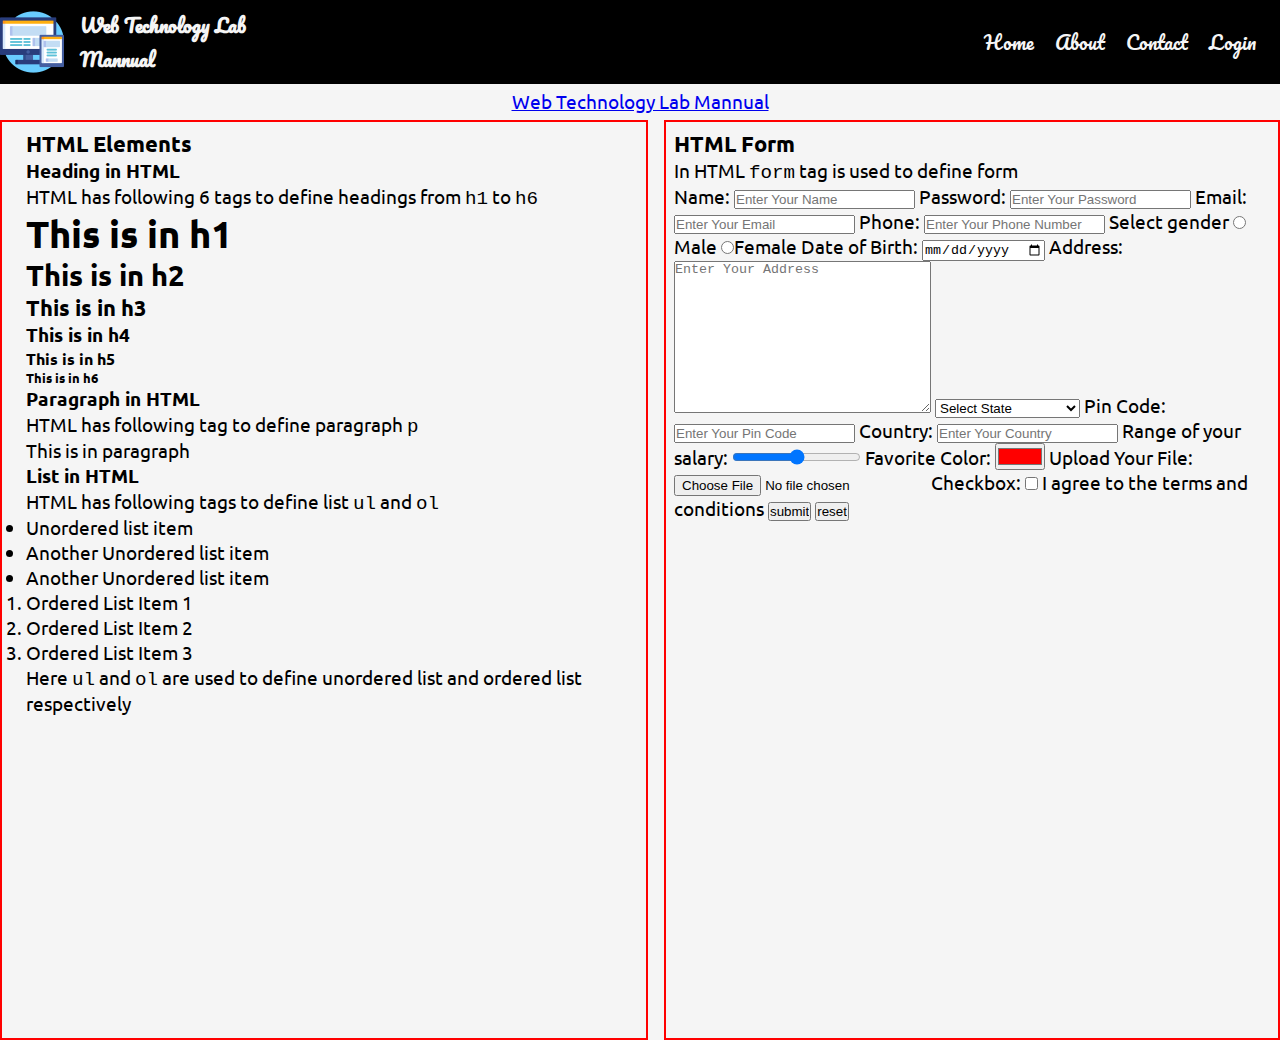
==== index.html @ 10c974d2 "Links" ====
<!DOCTYPE html>
<html lang="en">

<head>
    <meta charset="UTF-8">
    <meta http-equiv="X-UA-Compatible" content="IE=edge">
    <meta name="viewport" content="width=device-width, initial-scale=1.0">
    <meta name="description" content="Web Technology Lab Mannual">
    <meta name="keywords" content="Web Technology, CSE, CS, KMCLU, Lab Mannual">
    <base href="../">
    <link rel="stylesheet" href="../style.css">
    <title>Web Technology Lab Mannual</title>
</head>

<body>
    <div class="header">
        <div class="container">
            <div class="navbar-brand">
                <a href="/">
                    <img src="../logo.png" alt="Web Technology Lab Mannual">
                    <h1>Web Technology Lab Mannual</h1>
                </a>
                <span class="navbar-burger burger" data-target="navbarMenu">
                    <span></span>
                    <span></span>
                    <span></span>
                </span>
            </div>
            <div id="navbarMenu" class="navbar-menu">
                <div class="navbar-end">
                    <a class="navbar-item" href="../">
                        Home
                    </a>
                    <a class="navbar-item" href="../about.html">
                        About
                    </a>
                    <a class="navbar-item" href="../contact.html">
                        Contact
                    </a>
                    <a class="navbar-item" href="../login.php">
                        Login
                    </a>
                </div>
            </div>
        </div>
    </div>
    <div class="main">
        <div class="content">
            <div h2>
                <a href="/">Web Technology Lab Mannual</a>
                <div h2>
                    <div class="left-right-box">
                        <div class="leftBox">
                            <h3>HTML Elements</h3>
                            <div class="leftBox-content">
                                <span class="heading">
                                    <b>Heading in HTML</b>
                                    <br>
                                    HTML has following 6 tags to define headings from <code>h1</code> to <code>h6</code>
                                    <h1>This is in h1</h1>
                                    <h2>This is in h2</h2>
                                    <h3>This is in h3</h3>
                                    <h4>This is in h4</h4>
                                    <h5>This is in h5</h5>
                                    <h6>This is in h6</h6>
                                </span>
                                <span class="heading">
                                    <b>Paragraph in HTML</b>
                                    <br>
                                    HTML has following tag to define paragraph <code>p</code>
                                    <p>This is in paragraph</p>
                                </span>
                                <span class="heading">
                                    <b>List in HTML</b>
                                    <br>
                                    HTML has following tags to define list <code>ul</code> and <code>ol</code>
                                    <ul>
                                        <li>Unordered list item</li>
                                        <li>Another Unordered list item</li>
                                        <li>Another Unordered list item</li>
                                    </ul>
                                    <ol>
                                        <li>Ordered List Item 1</li>
                                        <li>Ordered List Item 2</li>
                                        <li>Ordered List Item 3</li>
                                    </ol>
                                    <p>Here <code>ul</code> and <code>ol</code> are used to define unordered list and
                                        ordered list respectively</p>
                                </span>
                            </div>
                        </div>
                        <div class="rightBox">
                            <h3>HTML Form</h3>
                            <p>In HTML <code>form</code> tag is used to define form</p>
                            <!-- HTML form example that shows all form tags, input tages and types etc -->
                            <form class="form" action="">
                                <label for="name">Name:</label>
                                <input type="text" name="name" id="name" placeholder="Enter Your Name" required>
                                <label for="password">Password:</label>
                                <input type="password" name="password" id="password" placeholder="Enter Your Password"
                                    required>
                                <label for="email">Email:</label>
                                <input type="email" name="email" id="email" placeholder="Enter Your Email" required>
                                <label for="phone">Phone:</label>
                                <input type="tel" name="phone" id="phone" placeholder="Enter Your Phone Number"
                                    required>
                                <label for="gender">Select gender</label>
                                <input type="radio" name="gender" id="male" value="male">Male
                                <input type="radio" name="gender" id="female" value="female">Female
                                <label for="dob">Date of Birth:</label>
                                <input type="date" name="dob" id="dob" placeholder="Enter Your Date of Birth" required>
                                <label for="address">Address:</label>
                                <textarea name="address" id="address" cols="30" rows="10"
                                    placeholder="Enter Your Address" required></textarea>
                                <label for="state"></label>
                                <!-- Select box for states in India -->
                                <select name="state" id="state">
                                    <option value="">Select State</option>
                                    <option value="Andhra Pradesh">Andhra Pradesh</option>
                                    <option value="Arunachal Pradesh">Arunachal Pradesh</option>
                                    <option value="Assam">Assam</option>
                                    <option value="Bihar">Bihar</option>
                                    <option value="Chhattisgarh">Chhattisgarh</option>
                                    <option value="Goa">Goa</option>
                                    <option value="Gujarat">Gujarat</option>
                                    <option value="Haryana">Haryana</option>
                                    <option value="Himachal Pradesh">Himachal Pradesh</option>
                                    <option value="Jammu and Kashmir">Jammu and Kashmir</option>
                                    <option value="Jharkhand">Jharkhand</option>
                                    <option value="Karnataka">Karnataka</option>
                                    <option value="Kerala">Kerala</option>
                                    <option value="Madhya Pradesh">Madhya Pradesh</option>
                                    <option value="Maharashtra">Maharashtra</option>
                                    <option value="Manipur">Manipur</option>
                                    <option value="Meghalaya">Meghalaya</option>
                                    <option value="Mizoram">Mizoram</option>
                                    <option value="Nagaland">Nagaland</option>
                                    <option value="Odisha">Odisha</option>
                                    <option value="Punjab">Punjab</option>
                                    <option value="Rajasthan">Rajasthan</option>
                                    <option value="Sikkim">Sikkim</option>
                                    <option value="Tamil Nadu">Tamil Nadu</option>
                                    <option value="Telangana">Telangana</option>
                                    <option value="Tripura">Tripura</option>
                                    <option value="Uttar Pradesh">Uttar Pradesh</option>
                                    <option value="Uttarakhand">Uttarakhand</option>
                                    <option value="West Bengal">West Bengal</option>
                                </select>
                                <label for="pincode">Pin Code:</label>
                                <input type="number" name="pincode" id="pincode" placeholder="Enter Your Pin Code"
                                    required maxlength="6">
                                <label for="country">Country:</label>
                                <input type="text" name="country" id="country" placeholder="Enter Your Country"
                                    required>
                                <label for="range">Range of your salary:</label>
                                <input type="range" name="range" id="range" min="0" max="100" value="50" required>
                                <label for="favorite">Favorite Color:</label>
                                <input type="color" name="favorite" id="favorite" value="#ff0000" required>
                                <label for="file">Upload Your File:</label>
                                <input type="file" name="file" id="file" required>
                                <label for="checkbox">Checkbox:</label>
                                <input type="checkbox" name="checkbox" id="checkbox" required> I agree to the terms and
                                conditions
                                <input type="submit" value="submit">
                                <input type="reset" value="reset">



                            </form>
                        </div>
                    </div>
                </div>
            </div>
            <div class="footer">

            </div>

</body>

</html>
---- style.css ----
/* Google Font */
@import url('https://fonts.googleapis.com/css2?family=Pacifico&family=Ubuntu:wght@300&family=Zen+Loop&display=swap');

/* CSS Reset */
* {
    margin: 0;
    padding: 0%;
}

body {
    font-family: 'Ubuntu', sans-serif;
    font-size: 1.2rem;
    background-color: #f5f5f5;
}

.header {
    font-family: pacifico, cursive;
    width: 100vw;
    height: 100%;
    overflow-y: hidden;
    display: inline-block;
    position: sticky;
    padding: .5rem 0;
    background-color: #000;
    z-index: 1;

}

.header .container {
    width: 100%;
    height: 100%;
    display: flex;
    align-items: center;
    justify-content: space-between;

}

.header .container .navbar-brand {
    width: 25vw;

}

.header .navbar-brand a {
    display: flex;
    align-items: center;
    justify-content: center;
    text-decoration: none;
    color: #f5f5f5;
}

.header .navbar-brand a h1 {
    margin-left: 1rem;
    font-size: 1.2rem;
}

.header .navbar-brand a img {
    height: 64px;
    width: 64px;
}

.header .container .navbar-menu {
    width: 75vw;
    display: flex;
    align-items: center;
    justify-content: right;
    margin-right: 1rem;
}

.container .navbar-menu .navbar-item {
    text-decoration: none;
    padding: .5rem;
    color: #f5f5f5;
}

/* Main  */
.main {
    height: 100vh;
    box-sizing: border-box;
    
}

.main .content {
    text-align: center;
}
.left-right-box {
    display: flex;
    justify-content: center;
    align-items: center;
    text-align: center;
    height: 100vh;
    margin-top: 1rem;
}
.content .leftBox {
    text-align: left;
    width: 50%;
    border: 2px solid red;
    padding: .5rem 1.5rem;
    
    margin-right: .5rem;
    height: 100%;
}

.content .rightBox {
    text-align: left; 
    border: 2px solid red;
    padding: .5rem;
    width: 50%;
    height: 100%;
    margin-left: .5rem;
}
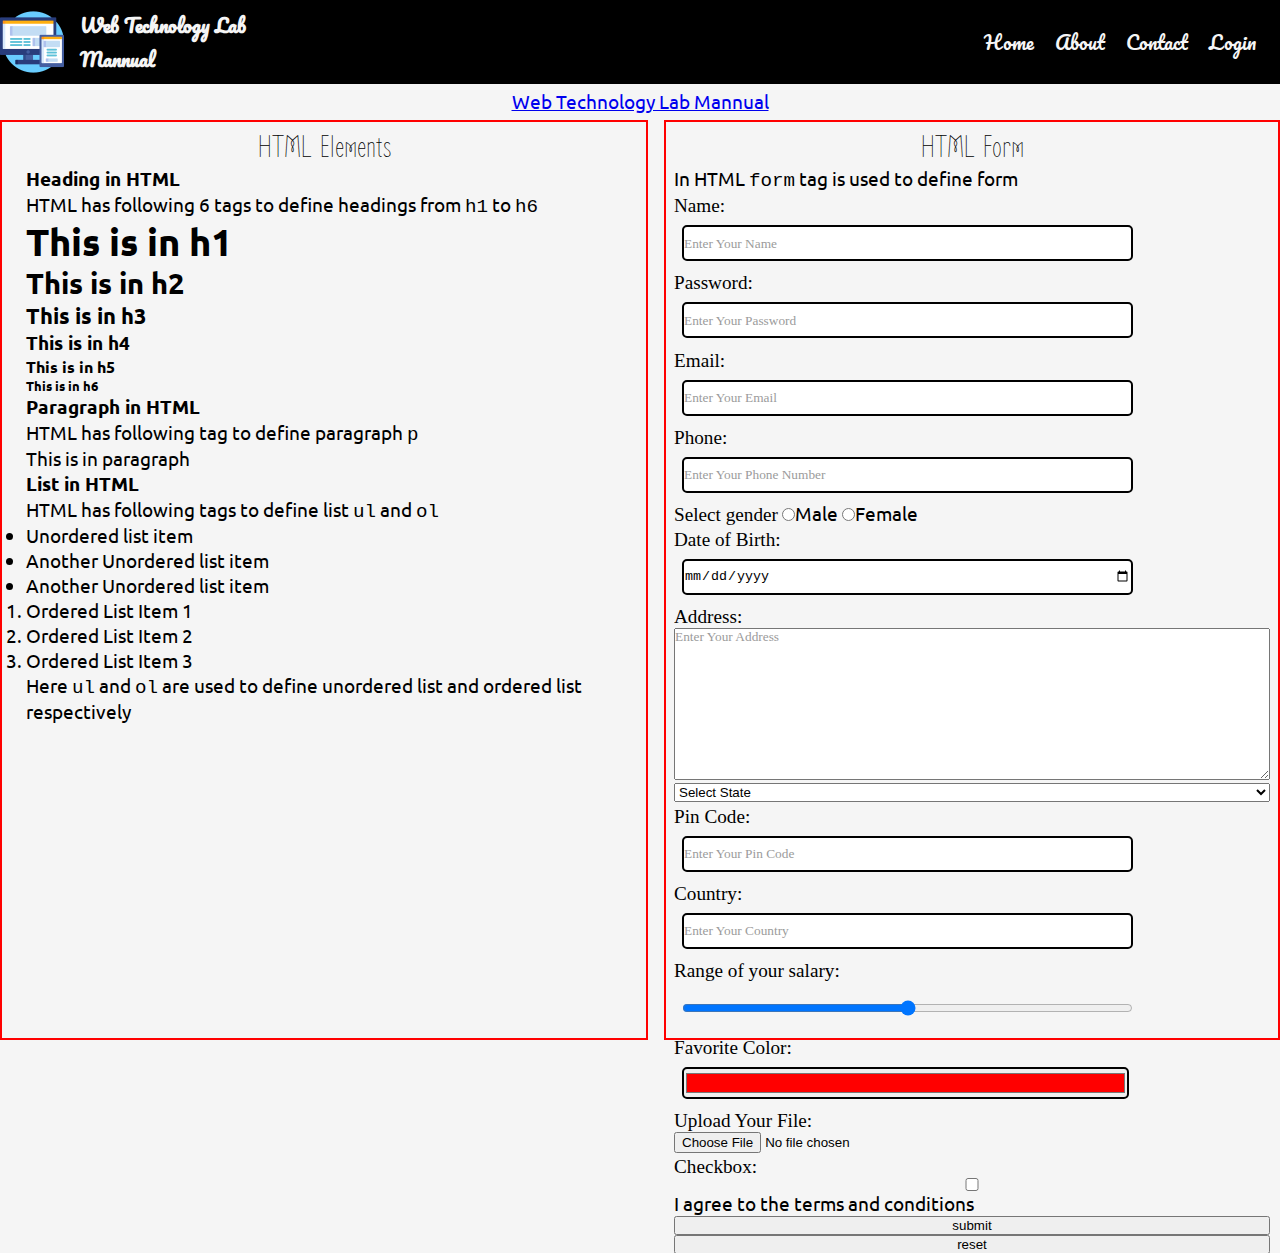
==== commit c39efd88: "Updated form" ====
--- a/index.html
+++ b/index.html
@@ -7,8 +7,8 @@
     <meta name="viewport" content="width=device-width, initial-scale=1.0">
     <meta name="description" content="Web Technology Lab Mannual">
     <meta name="keywords" content="Web Technology, CSE, CS, KMCLU, Lab Mannual">
-    <base href="../">
-    <link rel="stylesheet" href="../style.css">
+    <base href="./">
+    <link rel="stylesheet" href="./style.css">
     <title>Web Technology Lab Mannual</title>
 </head>
 
@@ -16,8 +16,8 @@
     <div class="header">
         <div class="container">
             <div class="navbar-brand">
-                <a href="/">
-                    <img src="../logo.png" alt="Web Technology Lab Mannual">
+                <a href="./">
+                    <img src="./logo.png" alt="Web Technology Lab Mannual">
                     <h1>Web Technology Lab Mannual</h1>
                 </a>
                 <span class="navbar-burger burger" data-target="navbarMenu">
@@ -28,16 +28,16 @@
             </div>
             <div id="navbarMenu" class="navbar-menu">
                 <div class="navbar-end">
-                    <a class="navbar-item" href="../">
+                    <a class="navbar-item" href="./">
                         Home
                     </a>
-                    <a class="navbar-item" href="../about.html">
+                    <a class="navbar-item" href="./about.html">
                         About
                     </a>
-                    <a class="navbar-item" href="../contact.html">
+                    <a class="navbar-item" href="./contact.html">
                         Contact
                     </a>
-                    <a class="navbar-item" href="../login.php">
+                    <a class="navbar-item" href="./login.php">
                         Login
                     </a>
                 </div>
@@ -51,7 +51,7 @@
                 <div h2>
                     <div class="left-right-box">
                         <div class="leftBox">
-                            <h3>HTML Elements</h3>
+                            <h3 class="h3">HTML Elements</h3>
                             <div class="leftBox-content">
                                 <span class="heading">
                                     <b>Heading in HTML</b>
@@ -90,27 +90,32 @@
                             </div>
                         </div>
                         <div class="rightBox">
-                            <h3>HTML Form</h3>
+                            <h3 class="h3">HTML Form</h3>
                             <p>In HTML <code>form</code> tag is used to define form</p>
                             <!-- HTML form example that shows all form tags, input tages and types etc -->
                             <form class="form" action="">
                                 <label for="name">Name:</label>
-                                <input type="text" name="name" id="name" placeholder="Enter Your Name" required>
+                                <input class="input" type="text" name="name" id="name" placeholder="Enter Your Name"
+                                    required>
                                 <label for="password">Password:</label>
-                                <input type="password" name="password" id="password" placeholder="Enter Your Password"
+                                <input class="input" type="password" name="password" id="password"
+                                    placeholder="Enter Your Password" required>
+                                <label for="email">Email:</label>
+                                <input class="input" type="email" name="email" id="email" placeholder="Enter Your Email"
                                     required>
-                                <label for="email">Email:</label>
-                                <input type="email" name="email" id="email" placeholder="Enter Your Email" required>
                                 <label for="phone">Phone:</label>
-                                <input type="tel" name="phone" id="phone" placeholder="Enter Your Phone Number"
-                                    required>
-                                <label for="gender">Select gender</label>
-                                <input type="radio" name="gender" id="male" value="male">Male
-                                <input type="radio" name="gender" id="female" value="female">Female
+                                <input class="input" type="tel" name="phone" id="phone"
+                                    placeholder="Enter Your Phone Number" required>
+                                <div class="gender">
+                                    <label for="gender">Select gender</label>
+                                    <input type="radio" name="gender" id="male" value="male">Male
+                                    <input type="radio" name="gender" id="female" value="female">Female
+                                </div>
                                 <label for="dob">Date of Birth:</label>
-                                <input type="date" name="dob" id="dob" placeholder="Enter Your Date of Birth" required>
+                                <input class="input" type="date" name="dob" id="dob"
+                                    placeholder="Enter Your Date of Birth" required>
                                 <label for="address">Address:</label>
-                                <textarea name="address" id="address" cols="30" rows="10"
+                                <textarea name="address" id="address" cols="10" rows="10"
                                     placeholder="Enter Your Address" required></textarea>
                                 <label for="state"></label>
                                 <!-- Select box for states in India -->
@@ -147,17 +152,19 @@
                                     <option value="West Bengal">West Bengal</option>
                                 </select>
                                 <label for="pincode">Pin Code:</label>
-                                <input type="number" name="pincode" id="pincode" placeholder="Enter Your Pin Code"
-                                    required maxlength="6">
+                                <input class="input" type="number" name="pincode" id="pincode"
+                                    placeholder="Enter Your Pin Code" required maxlength="6">
                                 <label for="country">Country:</label>
-                                <input type="text" name="country" id="country" placeholder="Enter Your Country"
+                                <input class="input" type="text" name="country" id="country"
+                                    placeholder="Enter Your Country" required>
+                                <label for="range">Range of your salary:</label>
+                                <input class="input" type="range" name="range" id="range" min="0" max="100" value="50"
                                     required>
-                                <label for="range">Range of your salary:</label>
-                                <input type="range" name="range" id="range" min="0" max="100" value="50" required>
                                 <label for="favorite">Favorite Color:</label>
-                                <input type="color" name="favorite" id="favorite" value="#ff0000" required>
+                                <input class="input" type="color" name="favorite" id="favorite" value="#ff0000"
+                                    required>
                                 <label for="file">Upload Your File:</label>
-                                <input type="file" name="file" id="file" required>
+                                <input class=".fileUpload"type="file" name="file" id="file" required>
                                 <label for="checkbox">Checkbox:</label>
                                 <input type="checkbox" name="checkbox" id="checkbox" required> I agree to the terms and
                                 conditions
--- a/style.css
+++ b/style.css
@@ -1,5 +1,5 @@
 /* Google Font */
-@import url('https://fonts.googleapis.com/css2?family=Pacifico&family=Ubuntu:wght@300&family=Zen+Loop&display=swap');
+@import url('https://fonts.googleapis.com/css2?family=Pacifico&family=Permanent+Marker&family=Ubuntu:wght@300&family=Zen+Loop&display=swap');
 
 /* CSS Reset */
 * {
@@ -73,6 +73,10 @@
 }
 
 /* Main  */
+.h3 {
+    text-align: center;
+    font: 2rem  Zen Loop;
+}
 .main {
     height: 100vh;
     box-sizing: border-box;
@@ -95,7 +99,6 @@
     width: 50%;
     border: 2px solid red;
     padding: .5rem 1.5rem;
-    
     margin-right: .5rem;
     height: 100%;
 }
@@ -107,4 +110,30 @@
     width: 50%;
     height: 100%;
     margin-left: .5rem;
-} +} 
+
+/* .rightBox .form styling */
+.form {
+    display: flex;
+    flex-direction: column;
+    justify-content: center;
+    overflow-y: hidden;
+    width: 100%;
+    
+}
+.form label{
+    font-family: Permanent Marker, cursive;
+    margin-top: .2rem;
+}
+.form .input{
+    width: 75%;
+    height: 2rem;
+    border: 2px solid #000;
+    border-radius: 5px;
+    margin: .5rem;
+
+}
+::placeholder{
+    font-family: Permanent Marker, cursive;
+    color: rgb(155, 155, 155);
+}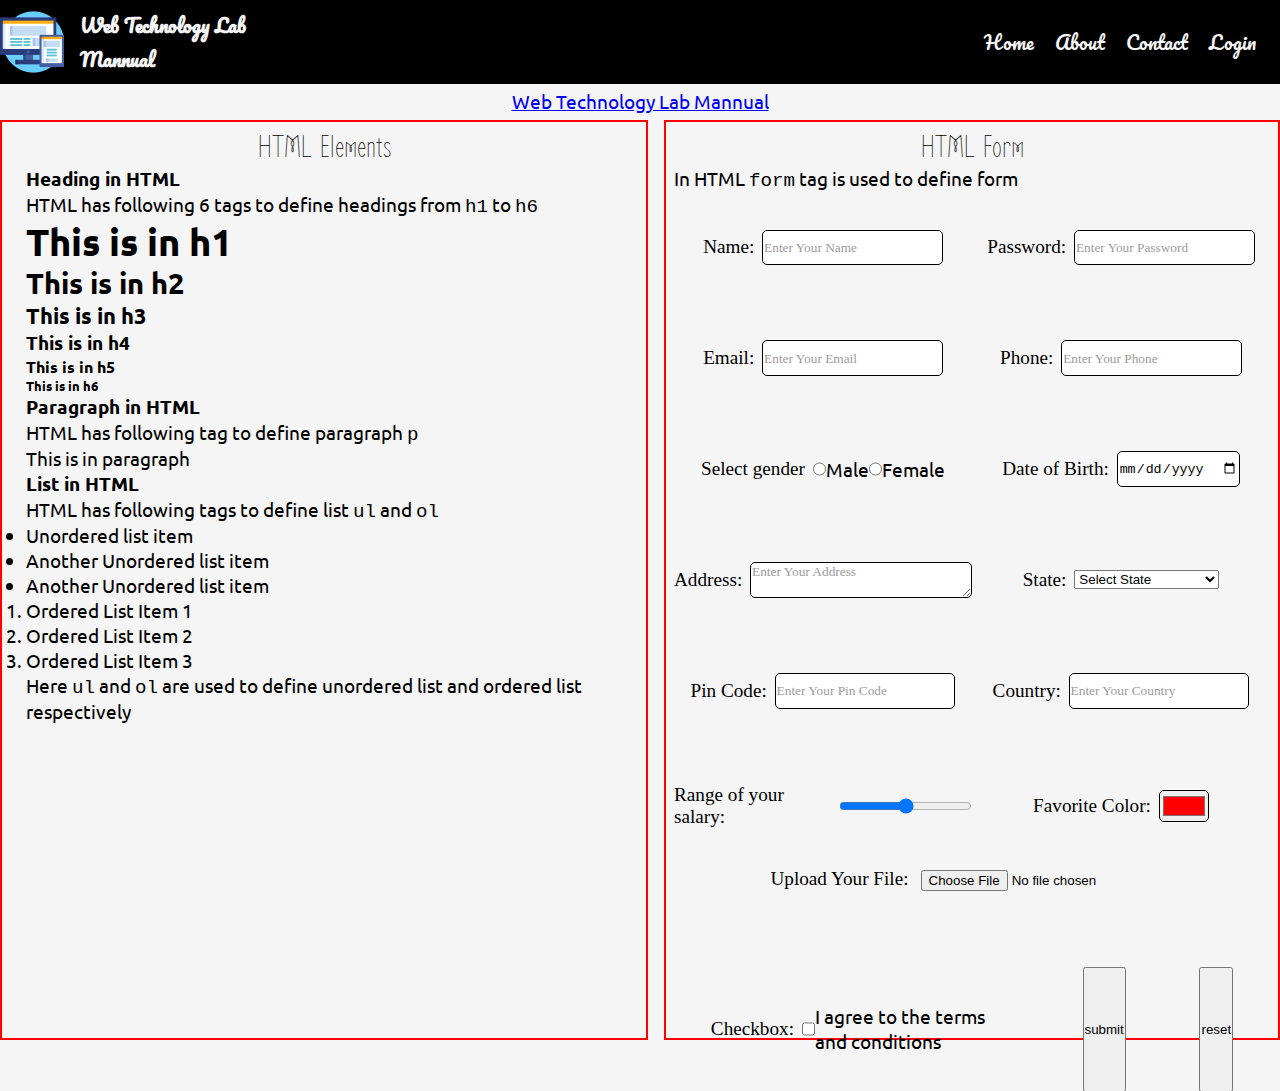
==== commit 56daccf7: "50% done" ====
--- a/index.html
+++ b/index.html
@@ -94,80 +94,102 @@
                             <p>In HTML <code>form</code> tag is used to define form</p>
                             <!-- HTML form example that shows all form tags, input tages and types etc -->
                             <form class="form" action="">
-                                <label for="name">Name:</label>
-                                <input class="input" type="text" name="name" id="name" placeholder="Enter Your Name"
-                                    required>
-                                <label for="password">Password:</label>
-                                <input class="input" type="password" name="password" id="password"
-                                    placeholder="Enter Your Password" required>
-                                <label for="email">Email:</label>
-                                <input class="input" type="email" name="email" id="email" placeholder="Enter Your Email"
-                                    required>
-                                <label for="phone">Phone:</label>
-                                <input class="input" type="tel" name="phone" id="phone"
-                                    placeholder="Enter Your Phone Number" required>
-                                <div class="gender">
+                                <div class="input">
+                                    <label for="name">Name:</label>
+                                    <input type="text" name="name" id="name" placeholder="Enter Your Name" required>
+                                </div>
+                                <div class="input">
+                                    <label for="password">Password:</label>
+                                    <input type="password" name="password" id="password"
+                                        placeholder="Enter Your Password" required>
+                                </div>
+                                <div class="input">
+                                    <label for="email">Email:</label>
+                                    <input type="email" name="email" id="email" placeholder="Enter Your Email" required>
+                                </div>
+                                <div class="input">
+                                    <label for="phone">Phone:</label>
+                                    <input type="tel" name="phone" id="phone" placeholder="Enter Your Phone" required>
+                                </div>
+                                <div class="input">
                                     <label for="gender">Select gender</label>
                                     <input type="radio" name="gender" id="male" value="male">Male
                                     <input type="radio" name="gender" id="female" value="female">Female
                                 </div>
-                                <label for="dob">Date of Birth:</label>
-                                <input class="input" type="date" name="dob" id="dob"
-                                    placeholder="Enter Your Date of Birth" required>
-                                <label for="address">Address:</label>
-                                <textarea name="address" id="address" cols="10" rows="10"
-                                    placeholder="Enter Your Address" required></textarea>
-                                <label for="state"></label>
-                                <!-- Select box for states in India -->
-                                <select name="state" id="state">
-                                    <option value="">Select State</option>
-                                    <option value="Andhra Pradesh">Andhra Pradesh</option>
-                                    <option value="Arunachal Pradesh">Arunachal Pradesh</option>
-                                    <option value="Assam">Assam</option>
-                                    <option value="Bihar">Bihar</option>
-                                    <option value="Chhattisgarh">Chhattisgarh</option>
-                                    <option value="Goa">Goa</option>
-                                    <option value="Gujarat">Gujarat</option>
-                                    <option value="Haryana">Haryana</option>
-                                    <option value="Himachal Pradesh">Himachal Pradesh</option>
-                                    <option value="Jammu and Kashmir">Jammu and Kashmir</option>
-                                    <option value="Jharkhand">Jharkhand</option>
-                                    <option value="Karnataka">Karnataka</option>
-                                    <option value="Kerala">Kerala</option>
-                                    <option value="Madhya Pradesh">Madhya Pradesh</option>
-                                    <option value="Maharashtra">Maharashtra</option>
-                                    <option value="Manipur">Manipur</option>
-                                    <option value="Meghalaya">Meghalaya</option>
-                                    <option value="Mizoram">Mizoram</option>
-                                    <option value="Nagaland">Nagaland</option>
-                                    <option value="Odisha">Odisha</option>
-                                    <option value="Punjab">Punjab</option>
-                                    <option value="Rajasthan">Rajasthan</option>
-                                    <option value="Sikkim">Sikkim</option>
-                                    <option value="Tamil Nadu">Tamil Nadu</option>
-                                    <option value="Telangana">Telangana</option>
-                                    <option value="Tripura">Tripura</option>
-                                    <option value="Uttar Pradesh">Uttar Pradesh</option>
-                                    <option value="Uttarakhand">Uttarakhand</option>
-                                    <option value="West Bengal">West Bengal</option>
-                                </select>
-                                <label for="pincode">Pin Code:</label>
-                                <input class="input" type="number" name="pincode" id="pincode"
-                                    placeholder="Enter Your Pin Code" required maxlength="6">
-                                <label for="country">Country:</label>
-                                <input class="input" type="text" name="country" id="country"
-                                    placeholder="Enter Your Country" required>
-                                <label for="range">Range of your salary:</label>
-                                <input class="input" type="range" name="range" id="range" min="0" max="100" value="50"
-                                    required>
-                                <label for="favorite">Favorite Color:</label>
-                                <input class="input" type="color" name="favorite" id="favorite" value="#ff0000"
-                                    required>
-                                <label for="file">Upload Your File:</label>
-                                <input class=".fileUpload"type="file" name="file" id="file" required>
-                                <label for="checkbox">Checkbox:</label>
-                                <input type="checkbox" name="checkbox" id="checkbox" required> I agree to the terms and
-                                conditions
+                                <div class="input">
+                                    <label for="dob">Date of Birth:</label>
+                                    <input type="date" name="dob" id="dob" placeholder="Enter Your Date of Birth"
+                                        required>
+                                </div>
+                                <div class="input">
+                                    <label for="address">Address:</label>
+                                    <textarea name="address" id="address" cols="10" rows="10"
+                                        placeholder="Enter Your Address" required></textarea>
+                                </div>
+                                <div class="input">
+                                    <label for="state">State:</label>
+                                    <!-- Select box for states in India -->
+                                    <select name="state" id="state">
+                                        <option value="">Select State</option>
+                                        <option value="Andhra Pradesh">Andhra Pradesh</option>
+                                        <option value="Arunachal Pradesh">Arunachal Pradesh</option>
+                                        <option value="Assam">Assam</option>
+                                        <option value="Bihar">Bihar</option>
+                                        <option value="Chhattisgarh">Chhattisgarh</option>
+                                        <option value="Goa">Goa</option>
+                                        <option value="Gujarat">Gujarat</option>
+                                        <option value="Haryana">Haryana</option>
+                                        <option value="Himachal Pradesh">Himachal Pradesh</option>
+                                        <option value="Jammu and Kashmir">Jammu and Kashmir</option>
+                                        <option value="Jharkhand">Jharkhand</option>
+                                        <option value="Karnataka">Karnataka</option>
+                                        <option value="Kerala">Kerala</option>
+                                        <option value="Madhya Pradesh">Madhya Pradesh</option>
+                                        <option value="Maharashtra">Maharashtra</option>
+                                        <option value="Manipur">Manipur</option>
+                                        <option value="Meghalaya">Meghalaya</option>
+                                        <option value="Mizoram">Mizoram</option>
+                                        <option value="Nagaland">Nagaland</option>
+                                        <option value="Odisha">Odisha</option>
+                                        <option value="Punjab">Punjab</option>
+                                        <option value="Rajasthan">Rajasthan</option>
+                                        <option value="Sikkim">Sikkim</option>
+                                        <option value="Tamil Nadu">Tamil Nadu</option>
+                                        <option value="Telangana">Telangana</option>
+                                        <option value="Tripura">Tripura</option>
+                                        <option value="Uttar Pradesh">Uttar Pradesh</option>
+                                        <option value="Uttarakhand">Uttarakhand</option>
+                                        <option value="West Bengal">West Bengal</option>
+                                    </select>
+                                </div>
+                                <div class="input">
+                                    <label for="pincode">Pin Code:</label>
+                                    <input type="number" name="pincode" id="pincode" placeholder="Enter Your Pin Code"
+                                        required maxlength="6">
+                                </div>
+                                <div class="input">
+                                    <label for="country">Country:</label>
+                                    <input type="text" name="country" id="country" placeholder="Enter Your Country"
+                                        required>
+                                </div>
+                                <div class="input">
+                                    <label for="range">Range of your salary:</label>
+                                    <input type="range" name="range" id="range" min="0" max="100" value="50" required>
+                                </div>
+                                <div class="input">
+                                    <label for="favorite">Favorite Color:</label>
+                                    <input type="color" name="favorite" id="favorite" value="#ff0000" required>
+                                </div>
+                                <div class="button">
+                                    <label for="file">Upload Your File:</label>
+                                    <input class=".fileUpload" type="file" name="file" id="file" required>
+                                </div>
+                                <div class="input">
+                                    <label for="checkbox">Checkbox:</label>
+                                    <input type="checkbox" name="checkbox" id="checkbox" required> I agree to the terms
+                                    and
+                                    conditions
+                                </div>
                                 <input type="submit" value="submit">
                                 <input type="reset" value="reset">
 
--- a/style.css
+++ b/style.css
@@ -75,17 +75,19 @@
 /* Main  */
 .h3 {
     text-align: center;
-    font: 2rem  Zen Loop;
+    font: 2rem Zen Loop;
 }
+
 .main {
     height: 100vh;
     box-sizing: border-box;
-    
+
 }
 
 .main .content {
     text-align: center;
 }
+
 .left-right-box {
     display: flex;
     justify-content: center;
@@ -94,6 +96,7 @@
     height: 100vh;
     margin-top: 1rem;
 }
+
 .content .leftBox {
     text-align: left;
     width: 50%;
@@ -104,36 +107,53 @@
 }
 
 .content .rightBox {
-    text-align: left; 
+    text-align: left;
     border: 2px solid red;
     padding: .5rem;
     width: 50%;
     height: 100%;
     margin-left: .5rem;
-} 
+}
 
 /* .rightBox .form styling */
 .form {
+    height: 100%;
     display: flex;
-    flex-direction: column;
-    justify-content: center;
+    flex-wrap: wrap;
+    justify-content: space-around;
     overflow-y: hidden;
     width: 100%;
-    
-}
-.form label{
-    font-family: Permanent Marker, cursive;
-    margin-top: .2rem;
-}
-.form .input{
-    width: 75%;
-    height: 2rem;
-    border: 2px solid #000;
-    border-radius: 5px;
-    margin: .5rem;
 
 }
-::placeholder{
+
+.form label {
+    font-family: Permanent Marker, cursive;
+    margin-right: 0.5rem;
+}
+
+.form .input {
+    display: flex;
+    align-items: center;
+    justify-content: center;
+    width: 50%;
+    /* margin: 0; */
+}
+
+.input input {
+    height: 2rem;
+    border: 1px solid #000;
+    border-radius: 5px;
+    padding: .05rem;
+}
+.input textarea{
+    width: 100%;
+    height: 2rem;
+    border: 1px solid #000;
+    border-radius: 5px;
+    padding: .05rem;
+
+}
+::placeholder {
     font-family: Permanent Marker, cursive;
     color: rgb(155, 155, 155);
 }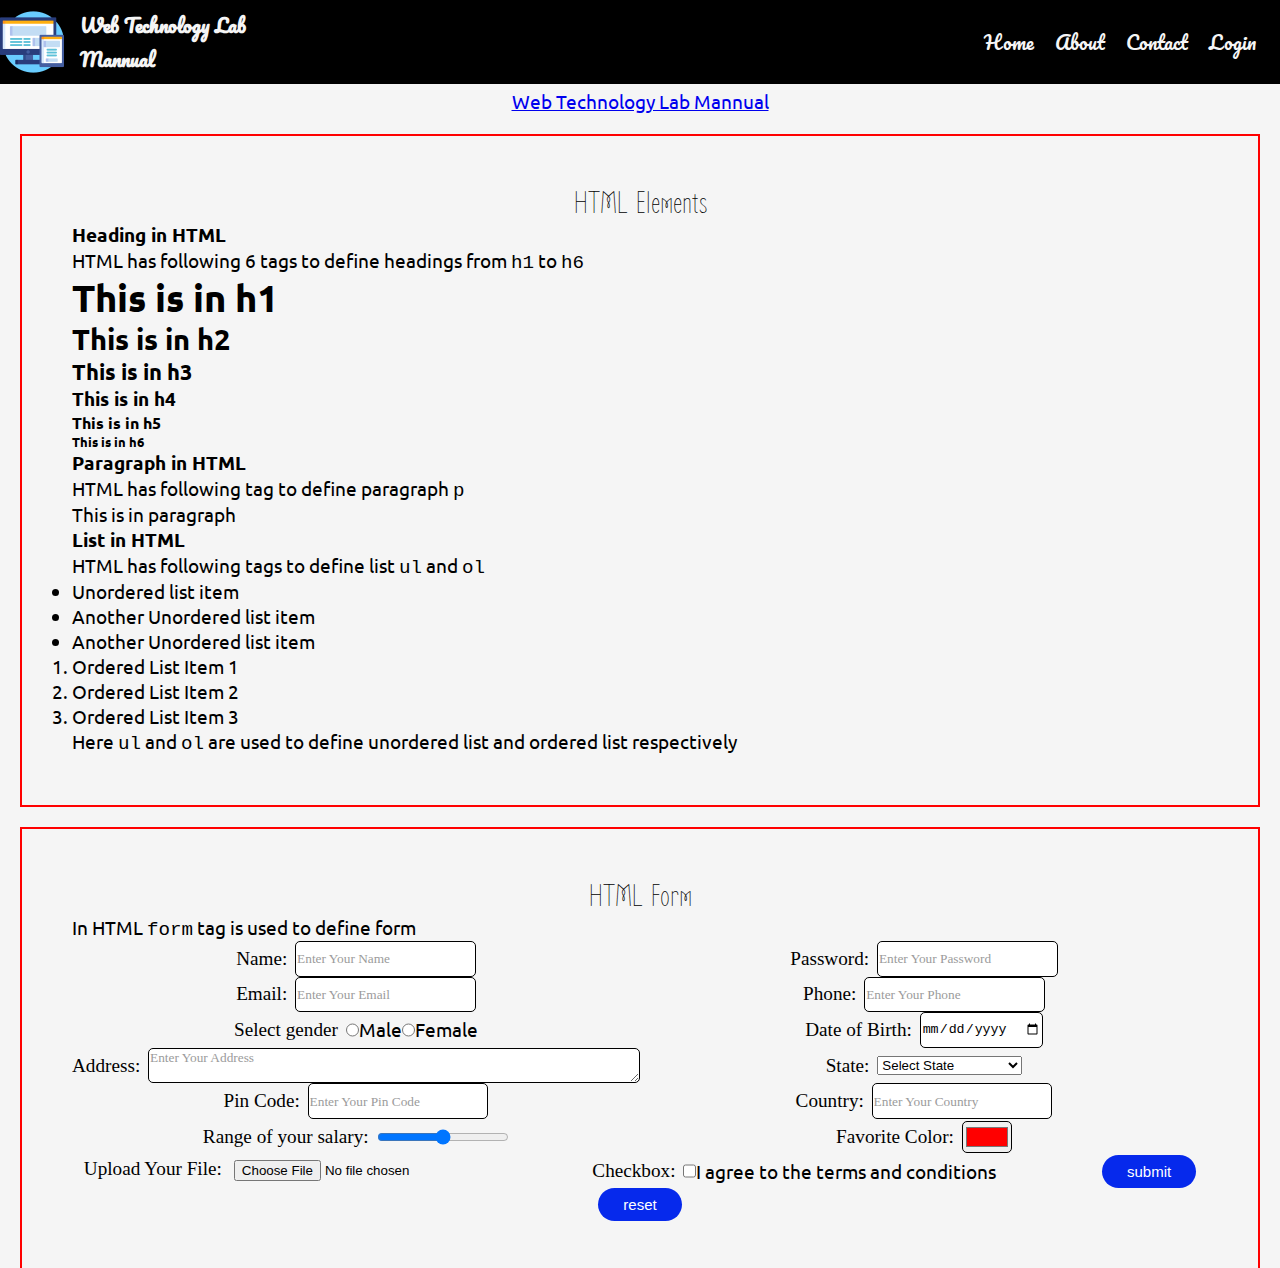
==== commit 8c283f1a: "Complete" ====
--- a/index.html
+++ b/index.html
@@ -9,6 +9,10 @@
     <meta name="keywords" content="Web Technology, CSE, CS, KMCLU, Lab Mannual">
     <base href="./">
     <link rel="stylesheet" href="./style.css">
+    <link rel="apple-touch-icon" sizes="180x180" href="./apple-touch-icon.png">
+    <link rel="icon" type="image/png" sizes="32x32" href="./favicon-32x32.png">
+    <link rel="icon" type="image/png" sizes="16x16" href="./favicon-16x16.png">
+    <link rel="manifest" href="./site.webmanifest">
     <title>Web Technology Lab Mannual</title>
 </head>
 
@@ -190,11 +194,8 @@
                                     and
                                     conditions
                                 </div>
-                                <input type="submit" value="submit">
-                                <input type="reset" value="reset">
-
-
-
+                                <input type="submit" value="submit" class="sub-button">
+                                <input type="reset" value="reset" class="sub-button">
                             </form>
                         </div>
                     </div>
--- a/style.css
+++ b/style.css
@@ -89,9 +89,9 @@
 }
 
 .left-right-box {
-    display: flex;
+    /* display: flex;
     justify-content: center;
-    align-items: center;
+    align-items: center; */
     text-align: center;
     height: 100vh;
     margin-top: 1rem;
@@ -99,23 +99,18 @@
 
 .content .leftBox {
     text-align: left;
-    width: 50%;
     border: 2px solid red;
-    padding: .5rem 1.5rem;
-    margin-right: .5rem;
-    height: 100%;
+    padding: 50px;
+    margin: 20px;
 }
 
 .content .rightBox {
     text-align: left;
     border: 2px solid red;
-    padding: .5rem;
-    width: 50%;
-    height: 100%;
-    margin-left: .5rem;
+    padding: 50px;
+    margin: 20px;
 }
 
-/* .rightBox .form styling */
 .form {
     height: 100%;
     display: flex;
@@ -145,7 +140,8 @@
     border-radius: 5px;
     padding: .05rem;
 }
-.input textarea{
+
+.input textarea {
     width: 100%;
     height: 2rem;
     border: 1px solid #000;
@@ -153,7 +149,18 @@
     padding: .05rem;
 
 }
+
 ::placeholder {
     font-family: Permanent Marker, cursive;
     color: rgb(155, 155, 155);
+}
+
+.sub-button {
+    padding: 8px 25px;
+    background-color: rgb(6, 41, 236);
+    color: #FFFFFF;
+    border: none;
+    border-radius: 30px;
+    font-size: 15px;
+    cursor: pointer;
 }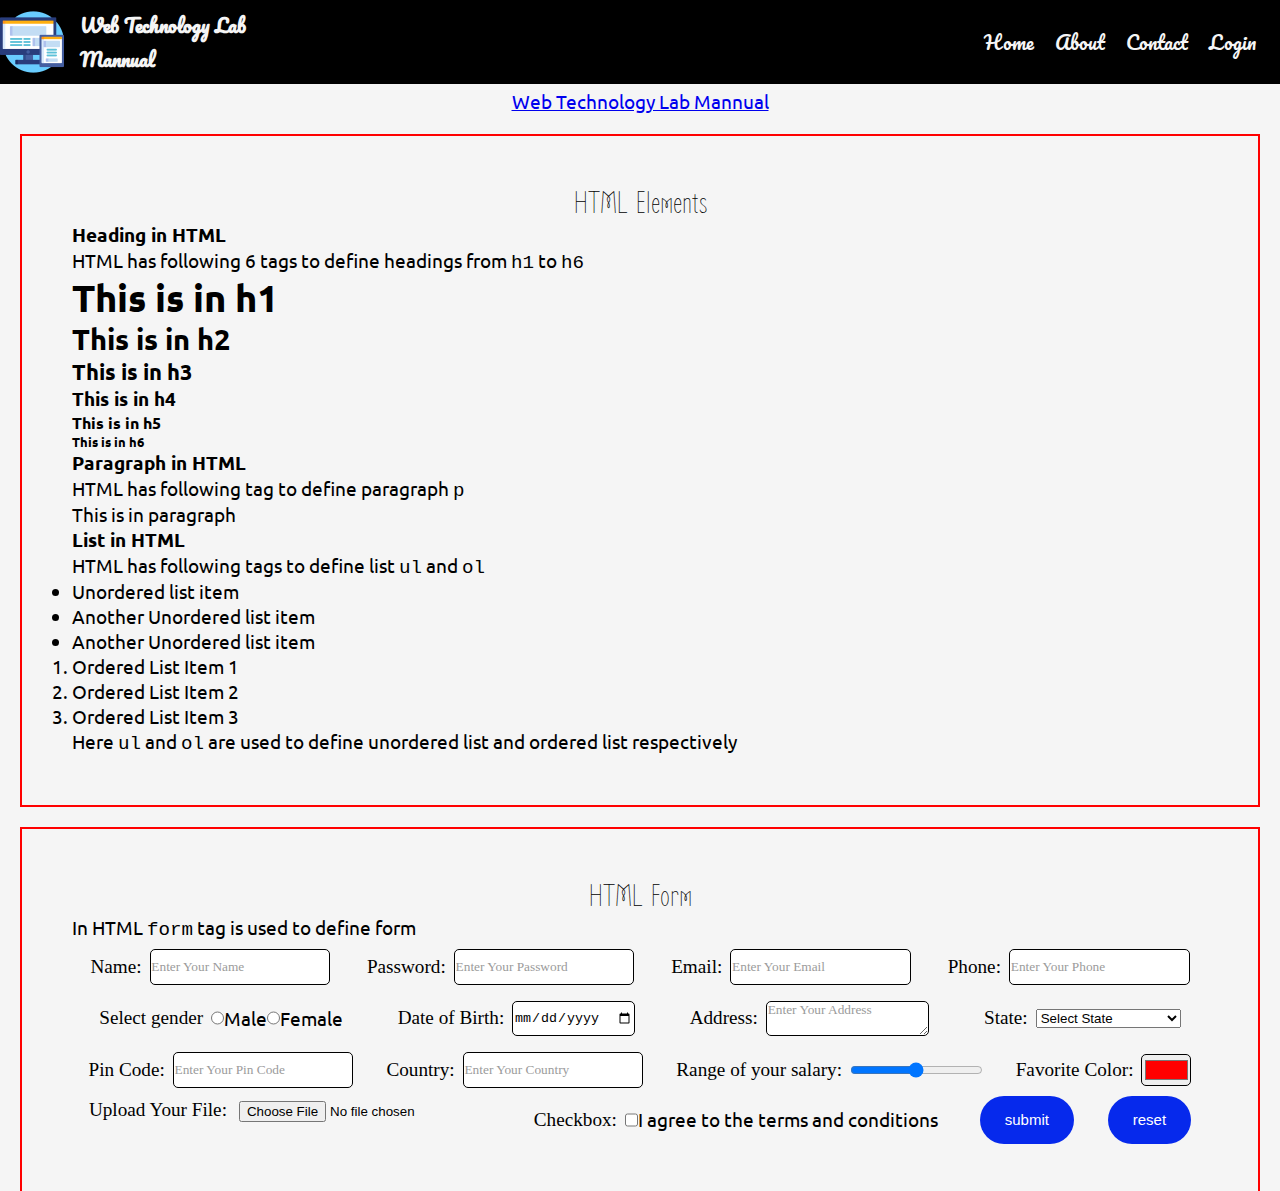
==== commit a060a5bd: "Chnaged format" ====
--- a/index.html
+++ b/index.html
@@ -122,13 +122,11 @@
                                 </div>
                                 <div class="input">
                                     <label for="dob">Date of Birth:</label>
-                                    <input type="date" name="dob" id="dob" placeholder="Enter Your Date of Birth"
-                                        required>
+                                    <input type="date" name="dob" id="dob" placeholder="Enter Your Date of Birth" required>
                                 </div>
                                 <div class="input">
                                     <label for="address">Address:</label>
-                                    <textarea name="address" id="address" cols="10" rows="10"
-                                        placeholder="Enter Your Address" required></textarea>
+                                    <textarea name="address" id="address" cols="10" rows="10" placeholder="Enter Your Address" required></textarea>
                                 </div>
                                 <div class="input">
                                     <label for="state">State:</label>
@@ -190,9 +188,7 @@
                                 </div>
                                 <div class="input">
                                     <label for="checkbox">Checkbox:</label>
-                                    <input type="checkbox" name="checkbox" id="checkbox" required> I agree to the terms
-                                    and
-                                    conditions
+                                    <input type="checkbox" name="checkbox" id="checkbox" required> I agree to the terms and conditions
                                 </div>
                                 <input type="submit" value="submit" class="sub-button">
                                 <input type="reset" value="reset" class="sub-button">
@@ -201,10 +197,6 @@
                     </div>
                 </div>
             </div>
-            <div class="footer">
-
-            </div>
-
 </body>
 
 </html>--- a/style.css
+++ b/style.css
@@ -129,9 +129,9 @@
 .form .input {
     display: flex;
     align-items: center;
-    justify-content: center;
-    width: 50%;
-    /* margin: 0; */
+    justify-content: space-between;
+    /* width: 50%; */
+    margin: .5rem;
 }
 
 .input input {
@@ -142,7 +142,7 @@
 }
 
 .input textarea {
-    width: 100%;
+    width: 10rem;
     height: 2rem;
     border: 1px solid #000;
     border-radius: 5px;
